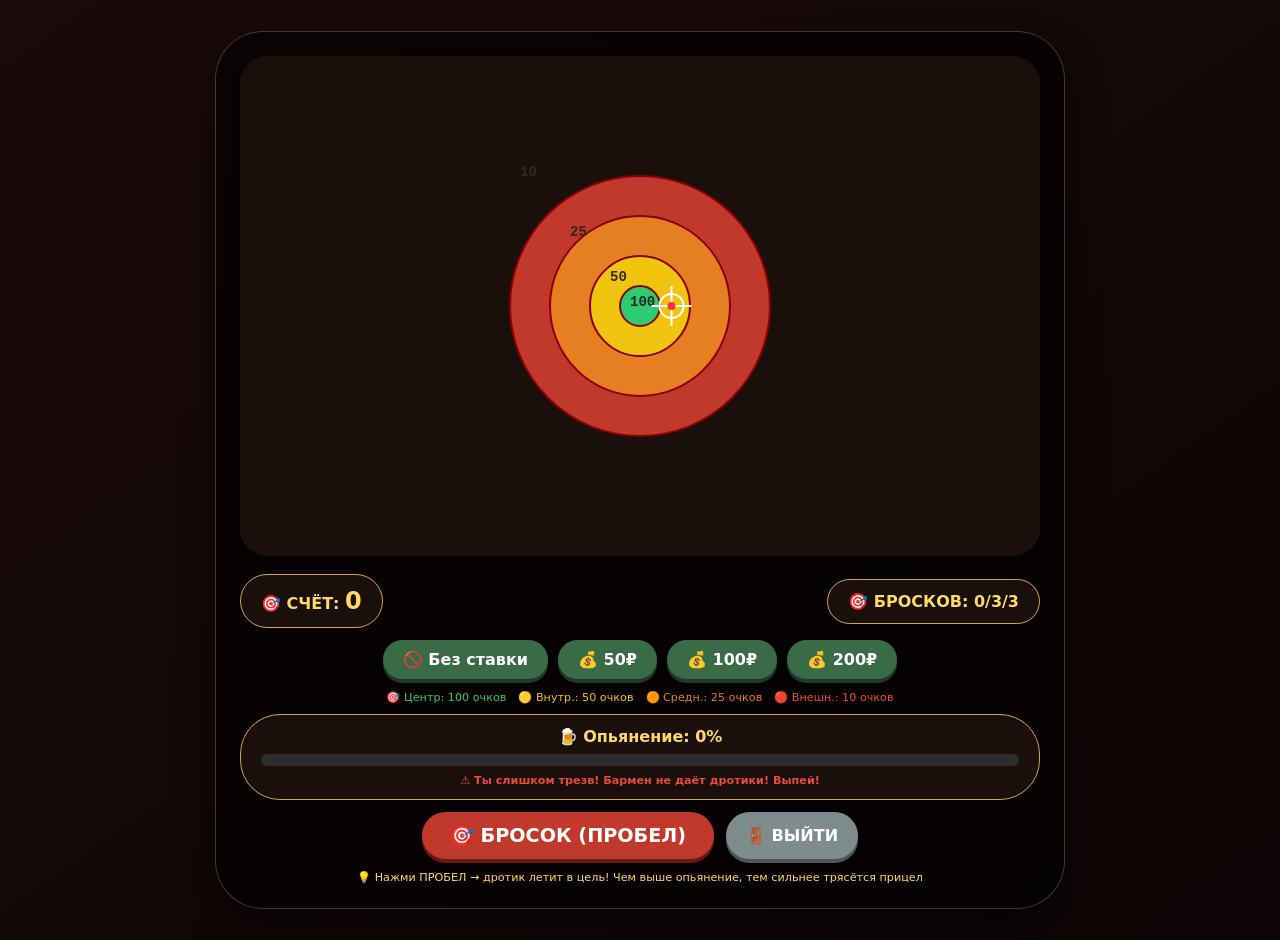
==== darts-game.html @ 914aceb0 "Create darts-game.html" ====
<!DOCTYPE html>
<html lang="ru">
<head>
    <meta charset="UTF-8">
    <meta name="viewport" content="width=device-width, initial-scale=1.0, user-scalable=no">
    <title>Пьяный дротик · Бар Иваново</title>
    <style>
        * {
            user-select: none;
            -webkit-tap-highlight-color: transparent;
        }

        body {
            margin: 0;
            min-height: 100vh;
            background: linear-gradient(145deg, #1a0a0a, #0d0505);
            display: flex;
            justify-content: center;
            align-items: center;
            font-family: 'Segoe UI', 'Roboto', system-ui, sans-serif;
            padding: 20px;
        }

        .game-container {
            background: rgba(0,0,0,0.6);
            border-radius: 48px;
            padding: 24px;
            backdrop-filter: blur(4px);
            box-shadow: 0 20px 35px rgba(0,0,0,0.5);
            border: 1px solid rgba(210, 180, 140, 0.3);
        }

        canvas {
            display: block;
            margin: 0 auto;
            border-radius: 28px;
            box-shadow: 0 8px 18px rgba(0,0,0,0.5);
            cursor: crosshair;
            background: #2a1a0a;
        }

        .info-panel {
            display: flex;
            justify-content: space-between;
            align-items: center;
            margin-top: 18px;
            gap: 20px;
            flex-wrap: wrap;
        }

        .stats-card {
            background: #1a0f0a;
            border-radius: 40px;
            padding: 12px 20px;
            text-align: center;
            color: #ffd966;
            font-weight: bold;
            backdrop-filter: blur(2px);
            border: 1px solid #d6a15a;
        }

        .bet-buttons {
            display: flex;
            gap: 10px;
            flex-wrap: wrap;
            justify-content: center;
            margin: 12px 0;
        }

        button {
            background: #d6a15a;
            border: none;
            font-weight: bold;
            padding: 10px 20px;
            border-radius: 60px;
            font-size: 1rem;
            cursor: pointer;
            color: #2c2b26;
            transition: 0.1s linear;
            box-shadow: 0 4px 0 #6b3f1c;
            font-family: inherit;
        }

        button:active {
            transform: translateY(2px);
            box-shadow: 0 1px 0 #6b3f1c;
        }

        .bet-btn {
            background: #3a6b47;
            box-shadow: 0 4px 0 #1e3a2f;
            color: white;
        }

        .bet-btn.active {
            background: #ffd966;
            color: #1e2a32;
            box-shadow: 0 4px 0 #c9a03d;
        }

        .throw-btn {
            background: #c0392b;
            box-shadow: 0 4px 0 #6b1a0f;
            color: white;
            font-size: 1.2rem;
            padding: 12px 28px;
        }

        .close-game-btn {
            background: #7f8c8d;
            box-shadow: 0 4px 0 #4a5a5a;
            color: white;
        }

        .score-display {
            font-size: 1.5rem;
            font-weight: bold;
            color: #ffd966;
        }

        .intoxication-bar {
            background: #2c2c2c;
            border-radius: 60px;
            height: 12px;
            width: 100%;
            overflow: hidden;
            margin: 8px 0;
        }

        .intoxication-fill {
            height: 100%;
            background: linear-gradient(90deg, #2ecc71, #f39c12, #e74c3c);
            border-radius: 60px;
            transition: width 0.3s ease;
        }

        .target-zone {
            display: flex;
            justify-content: center;
            gap: 12px;
            margin-top: 12px;
            font-size: 0.7rem;
        }

        .zone-bull { color: #2ecc71; }
        .zone-inner { color: #f1c40f; }
        .zone-mid { color: #e67e22; }
        .zone-outer { color: #e74c3c; }

        @keyframes wobble {
            0% { transform: translateX(-5px); }
            100% { transform: translateX(5px); }
        }

        .drunk-effect {
            animation: wobble 0.1s ease-in-out infinite alternate;
        }

        .result-modal {
            position: fixed;
            top: 0;
            left: 0;
            width: 100%;
            height: 100%;
            background: rgba(0,0,0,0.85);
            display: flex;
            align-items: center;
            justify-content: center;
            z-index: 10000;
            backdrop-filter: blur(5px);
        }

        .result-box {
            background: #fef0cf;
            color: #2c2b1f;
            padding: 28px 36px;
            border-radius: 70px 30px 70px 30px;
            text-align: center;
            font-weight: bold;
            font-size: 1.6rem;
            border: 4px solid #c9a03d;
            max-width: 80%;
        }
    </style>
</head>
<body>
<div>
    <div class="game-container">
        <canvas id="gameCanvas" width="800" height="500" style="width:100%; height:auto; max-width:800px; aspect-ratio:800/500"></canvas>
        
        <div class="info-panel">
            <div class="stats-card">
                🎯 СЧЁТ: <span id="scoreValue" class="score-display">0</span>
            </div>
            <div class="stats-card">
                🎯 БРОСКОВ: <span id="throwsCount">0</span>/3
            </div>
        </div>
        
        <div class="bet-buttons">
            <button class="bet-btn" data-bet="0">🚫 Без ставки</button>
            <button class="bet-btn" data-bet="50">💰 50₽</button>
            <button class="bet-btn" data-bet="100">💰 100₽</button>
            <button class="bet-btn" data-bet="200">💰 200₽</button>
        </div>
        
        <div class="target-zone">
            <span class="zone-bull">🎯 Центр: 100 очков</span>
            <span class="zone-inner">🟡 Внутр.: 50 очков</span>
            <span class="zone-mid">🟠 Средн.: 25 очков</span>
            <span class="zone-outer">🔴 Внешн.: 10 очков</span>
        </div>
        
        <div class="stats-card" style="margin: 10px 0;">
            <div>🍺 Опьянение: <span id="intoxicationPercent">0</span>%</div>
            <div class="intoxication-bar">
                <div class="intoxication-fill" id="intoxicationFill" style="width: 0%"></div>
            </div>
            <div id="drunkWarning" style="font-size: 0.7rem; color: #e74c3c;"></div>
        </div>
        
        <div style="display: flex; gap: 12px; justify-content: center; margin-top: 12px;">
            <button id="throwBtn" class="throw-btn">🎯 БРОСОК (ПРОБЕЛ)</button>
            <button id="closeGameBtn" class="close-game-btn">🚪 ВЫЙТИ</button>
        </div>
        <div style="text-align: center; margin-top: 12px; font-size: 0.7rem; color: #ffd966;">
            💡 Нажми ПРОБЕЛ → дротик летит в цель! Чем выше опьянение, тем сильнее трясётся прицел
        </div>
    </div>
</div>

<script>
    (function(){
        // ========== ДАННЫЕ ИЗ РОДИТЕЛЬСКОГО ОКНА ==========
        let gameResultCallback = null;
        let playerIntoxication = 0;
        let playerMoney = 0;
        
        window.setDartsCallbacks = function(onGameEnd, intoxication, money) {
            gameResultCallback = onGameEnd;
            playerIntoxication = intoxication || 0;
            playerMoney = money || 0;
            updateIntoxicationUI();
        };
        
        // ========== CANVAS ==========
        const canvas = document.getElementById('gameCanvas');
        const ctx = canvas.getContext('2d');
        
        canvas.width = 800;
        canvas.height = 500;
        
        // Мишень
        const target = {
            x: 400,
            y: 250,
            bullRadius: 20,    // 100 очков
            innerRadius: 50,   // 50 очков
            midRadius: 90,     // 25 очков
            outerRadius: 130,  // 10 очков
            maxRadius: 160
        };
        
        // Прицел
        let aimX = 400;
        let aimY = 250;
        let aimVelocity = 1.5;
        let aimDirection = 1;
        let wobbleOffset = 0;
        let animationFrame = null;
        
        // Игровое состояние
        let currentScore = 0;
        let throwsLeft = 3;
        let currentBet = 0;
        let currentThrowResult = null;
        let gameActive = true;
        
        // Элементы UI
        const scoreSpan = document.getElementById('scoreValue');
        const throwsSpan = document.getElementById('throwsCount');
        const intoxicationPercentSpan = document.getElementById('intoxicationPercent');
        const intoxicationFillDiv = document.getElementById('intoxicationFill');
        const drunkWarningSpan = document.getElementById('drunkWarning');
        
        function updateIntoxicationUI() {
            const percent = Math.floor(playerIntoxication);
            intoxicationPercentSpan.textContent = percent;
            intoxicationFillDiv.style.width = `${percent}%`;
            
            if (playerIntoxication < 20) {
                drunkWarningSpan.innerHTML = "⚠️ Ты слишком трезв! Бармен не даёт дротики! Выпей!";
                drunkWarningSpan.style.color = "#e74c3c";
            } else if (playerIntoxication >= 80) {
                drunkWarningSpan.innerHTML = "🥴 ОХ... Ты еле стоишь! Удачи попасть! (×2 очков)";
                drunkWarningSpan.style.color = "#ff6600";
            } else if (playerIntoxication >= 50) {
                drunkWarningSpan.innerHTML = "🍺 Мир кружится... Целься аккуратнее!";
                drunkWarningSpan.style.color = "#f39c12";
            } else {
                drunkWarningSpan.innerHTML = "🍻 В самый раз! Можно играть!";
                drunkWarningSpan.style.color = "#2ecc71";
            }
        }
        
        function getAimWobble() {
            if (playerIntoxication < 20) return 0;
            if (playerIntoxication < 40) return 3;
            if (playerIntoxication < 60) return 8;
            if (playerIntoxication < 80) return 15;
            return 25;
        }
        
        function updateAim() {
            if (!gameActive) return;
            
            // Движение прицела
            aimX += aimVelocity * aimDirection;
            if (aimX > 700) { aimX = 700; aimDirection = -1; }
            if (aimX < 100) { aimX = 100; aimDirection = 1; }
            
            // Добавляем "пьяную" тряску
            const wobbleStrength = getAimWobble();
            if (wobbleStrength > 0) {
                wobbleOffset = (Math.sin(Date.now() * 0.015) * wobbleStrength);
                aimX += wobbleOffset;
                aimX = Math.min(700, Math.max(100, aimX));
            }
        }
        
        function getScoreFromPosition(x, y) {
            const dx = x - target.x;
            const dy = y - target.y;
            const dist = Math.sqrt(dx*dx + dy*dy);
            
            if (dist <= target.bullRadius) return 100;
            if (dist <= target.innerRadius) return 50;
            if (dist <= target.midRadius) return 25;
            if (dist <= target.outerRadius) return 10;
            return 0;
        }
        
        function throwDart() {
            if (!gameActive) return;
            if (throwsLeft <= 0) {
                endGame();
                return;
            }
            
            const score = getScoreFromPosition(aimX, aimY);
            let finalScore = score;
            
            // Бонус за сильное опьянение
            if (playerIntoxication >= 80) {
                finalScore = Math.floor(score * 2);
            }
            
            currentScore += finalScore;
            throwsLeft--;
            
            // Анимация попадания
            showHitEffect(aimX, aimY, finalScore);
            
            updateUI();
            
            if (throwsLeft === 0) {
                setTimeout(() => endGame(), 500);
            }
        }
        
        function showHitEffect(x, y, score) {
            // Визуальный эффект
            const effect = document.createElement('div');
            effect.textContent = `+${score}`;
            effect.style.position = 'fixed';
            effect.style.left = (canvas.getBoundingClientRect().left + x) + 'px';
            effect.style.top = (canvas.getBoundingClientRect().top + y) + 'px';
            effect.style.color = '#ffd966';
            effect.style.fontSize = '2rem';
            effect.style.fontWeight = 'bold';
            effect.style.textShadow = '0 0 5px black';
            effect.style.zIndex = '10001';
            effect.style.pointerEvents = 'none';
            effect.style.animation = 'fadeUp 1s ease forwards';
            document.body.appendChild(effect);
            
            const style = document.createElement('style');
            style.textContent = `
                @keyframes fadeUp {
                    0% { opacity: 1; transform: translateY(0); }
                    100% { opacity: 0; transform: translateY(-50px); }
                }
            `;
            document.head.appendChild(style);
            
            setTimeout(() => effect.remove(), 1000);
        }
        
        function updateUI() {
            scoreSpan.textContent = currentScore;
            throwsSpan.textContent = `${3 - throwsLeft}/3`;
        }
        
        function endGame() {
            gameActive = false;
            if (animationFrame) cancelAnimationFrame(animationFrame);
            
            // Расчёт награды
            let rewardMoney = 0;
            let rewardExp = 0;
            
            if (currentScore >= 250) {
                rewardMoney = 150;
                rewardExp = 50;
            } else if (currentScore >= 150) {
                rewardMoney = 80;
                rewardExp = 30;
            } else if (currentScore >= 50) {
                rewardMoney = 30;
                rewardExp = 15;
            } else {
                rewardExp = 5;
            }
            
            // Учитываем ставку
            if (currentBet > 0 && currentScore > 0) {
                const betMultiplier = currentScore >= 200 ? 3 : (currentScore >= 100 ? 2 : 1);
                rewardMoney += currentBet * betMultiplier;
            }
            
            // Штраф за ноль очков
            if (currentScore === 0) {
                rewardExp = -10;
                showResultModal(`💀 ПОЗОР! 💀<br>🎯 Очков: ${currentScore}<br>💀 Опыта: ${rewardExp}`, false);
            } else {
                showResultModal(`🎉 РЕЗУЛЬТАТ 🎉<br>🎯 Очков: ${currentScore}<br>💰 Награда: ${rewardMoney}₽<br>⭐ Опыта: +${rewardExp}`, true);
            }
            
            if (gameResultCallback) {
                gameResultCallback(currentScore > 0, rewardMoney, rewardExp);
            }
        }
        
        function showResultModal(message, isSuccess) {
            const modal = document.createElement('div');
            modal.className = 'result-modal';
            modal.innerHTML = `
                <div class="result-box">
                    ${message}<br><br>
                    <button id="closeResultBtn" style="background:#d48d3b; font-size:1rem; padding:8px 24px;">🎯 ЗАКРЫТЬ</button>
                </div>
            `;
            document.body.appendChild(modal);
            
            const closeBtn = document.getElementById('closeResultBtn');
            closeBtn.addEventListener('click', () => {
                modal.remove();
                window.parent.postMessage('closeDartsGame', '*');
                const closeEvent = new CustomEvent('closeDartsGame');
                window.dispatchEvent(closeEvent);
            });
        }
        
        function drawTarget() {
            // Мишень
            ctx.fillStyle = '#1a0f0a';
            ctx.fillRect(0, 0, canvas.width, canvas.height);
            
            // Внешнее кольцо
            ctx.beginPath();
            ctx.arc(target.x, target.y, target.outerRadius, 0, Math.PI * 2);
            ctx.fillStyle = '#c0392b';
            ctx.fill();
            ctx.strokeStyle = '#8b0000';
            ctx.lineWidth = 2;
            ctx.stroke();
            
            // Среднее кольцо
            ctx.beginPath();
            ctx.arc(target.x, target.y, target.midRadius, 0, Math.PI * 2);
            ctx.fillStyle = '#e67e22';
            ctx.fill();
            ctx.stroke();
            
            // Внутреннее кольцо
            ctx.beginPath();
            ctx.arc(target.x, target.y, target.innerRadius, 0, Math.PI * 2);
            ctx.fillStyle = '#f1c40f';
            ctx.fill();
            ctx.stroke();
            
            // Центр
            ctx.beginPath();
            ctx.arc(target.x, target.y, target.bullRadius, 0, Math.PI * 2);
            ctx.fillStyle = '#2ecc71';
            ctx.fill();
            ctx.stroke();
            
            // Текст очков
            ctx.fillStyle = '#2c2b26';
            ctx.font = 'bold 14px monospace';
            ctx.fillText('10', target.x - 120, target.y - 130);
            ctx.fillText('25', target.x - 70, target.y - 70);
            ctx.fillText('50', target.x - 30, target.y - 25);
            ctx.fillText('100', target.x - 10, target.y);
            
            // Прицел
            ctx.beginPath();
            ctx.arc(aimX, aimY, 12, 0, Math.PI * 2);
            ctx.strokeStyle = '#ffffff';
            ctx.lineWidth = 2;
            ctx.stroke();
            ctx.beginPath();
            ctx.moveTo(aimX - 20, aimY);
            ctx.lineTo(aimX + 20, aimY);
            ctx.moveTo(aimX, aimY - 20);
            ctx.lineTo(aimX, aimY + 20);
            ctx.stroke();
            
            // Красный центр прицела
            ctx.beginPath();
            ctx.arc(aimX, aimY, 4, 0, Math.PI * 2);
            ctx.fillStyle = '#ff3333';
            ctx.fill();
        }
        
        function gameLoop() {
            if (!gameActive) return;
            updateAim();
            drawTarget();
            animationFrame = requestAnimationFrame(gameLoop);
        }
        
        // ========== ИНИЦИАЛИЗАЦИЯ ==========
        function init() {
            updateIntoxicationUI();
            updateUI();
            
            // Обработчики ставок
            document.querySelectorAll('.bet-btn').forEach(btn => {
                btn.addEventListener('click', () => {
                    document.querySelectorAll('.bet-btn').forEach(b => b.classList.remove('active'));
                    btn.classList.add('active');
                    currentBet = parseInt(btn.dataset.bet);
                });
            });
            
            // Кнопка броска
            const throwBtn = document.getElementById('throwBtn');
            throwBtn.addEventListener('click', () => throwDart());
            
            // Кнопка закрытия
            const closeBtn = document.getElementById('closeGameBtn');
            closeBtn.addEventListener('click', () => {
                if (gameResultCallback) gameResultCallback(false, 0, 0);
                window.parent.postMessage('closeDartsGame', '*');
                const closeEvent = new CustomEvent('closeDartsGame');
                window.dispatchEvent(closeEvent);
            });
            
            // Клавиша пробел
            window.addEventListener('keydown', (e) => {
                if (e.code === 'Space') {
                    e.preventDefault();
                    if (gameActive && throwsLeft > 0) throwDart();
                }
            });
            
            gameLoop();
        }
        
        init();
    })();
</script>
</body>
</html>
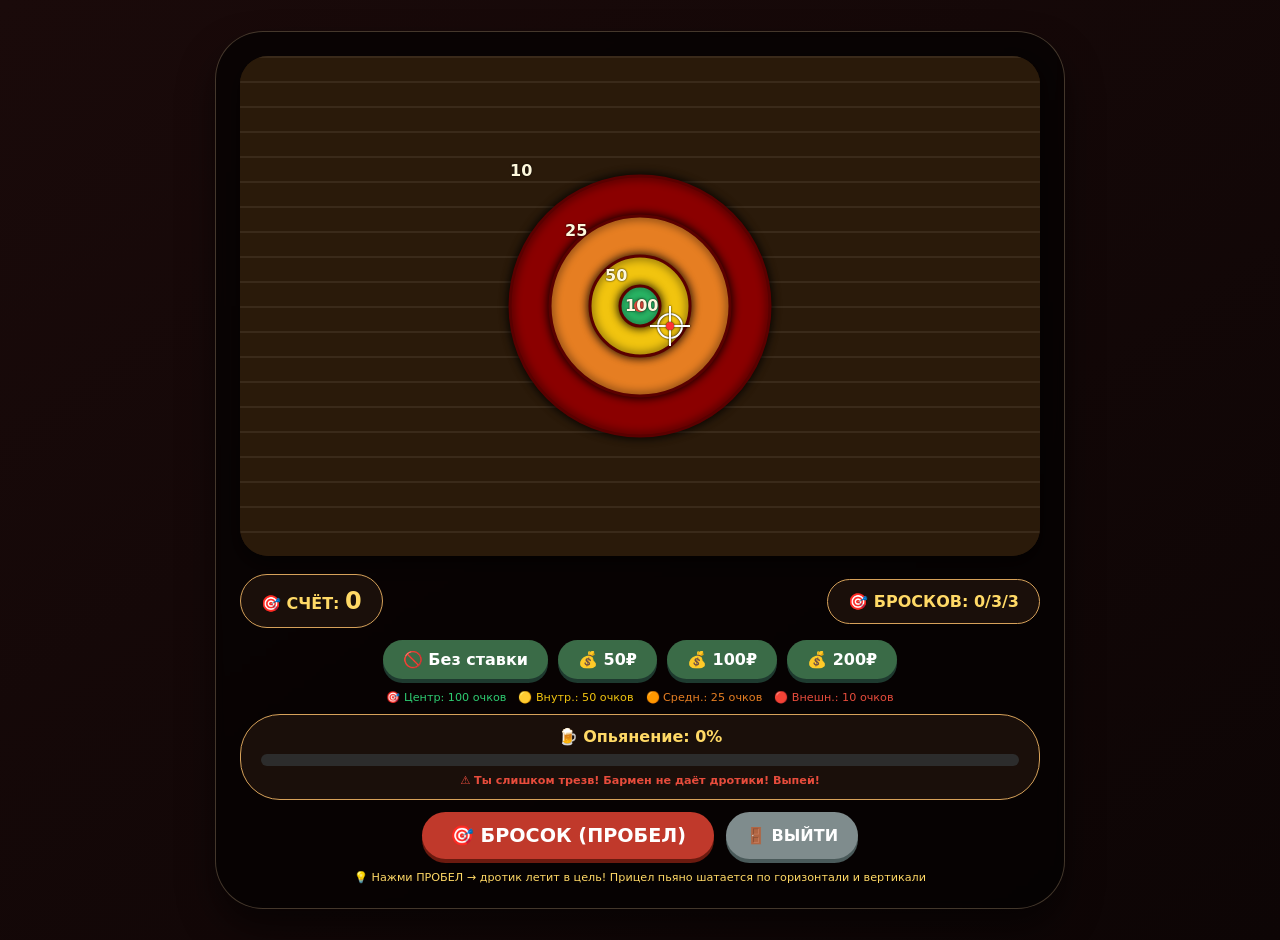
==== commit 3ec11196: "Update darts-game.html" ====
--- a/darts-game.html
+++ b/darts-game.html
@@ -152,10 +152,6 @@
             100% { transform: translateX(5px); }
         }
 
-        .drunk-effect {
-            animation: wobble 0.1s ease-in-out infinite alternate;
-        }
-
         .result-modal {
             position: fixed;
             top: 0;
@@ -224,7 +220,7 @@
             <button id="closeGameBtn" class="close-game-btn">🚪 ВЫЙТИ</button>
         </div>
         <div style="text-align: center; margin-top: 12px; font-size: 0.7rem; color: #ffd966;">
-            💡 Нажми ПРОБЕЛ → дротик летит в цель! Чем выше опьянение, тем сильнее трясётся прицел
+            💡 Нажми ПРОБЕЛ → дротик летит в цель! Прицел пьяно шатается по горизонтали и вертикали
         </div>
     </div>
 </div>
@@ -250,30 +246,48 @@
         canvas.width = 800;
         canvas.height = 500;
         
+        // Фон для дартса
+        const bgImage = new Image();
+        bgImage.src = 'images/darts_bg.jpg';
+        let bgLoaded = false;
+        bgImage.onload = () => {
+            bgLoaded = true;
+            drawTarget();
+        };
+        bgImage.onerror = () => {
+            console.warn('Фон для дротиков не загрузился, используем заливку');
+            bgLoaded = false;
+            drawTarget();
+        };
+        
         // Мишень
         const target = {
             x: 400,
             y: 250,
-            bullRadius: 20,    // 100 очков
-            innerRadius: 50,   // 50 очков
-            midRadius: 90,     // 25 очков
-            outerRadius: 130,  // 10 очков
+            bullRadius: 20,
+            innerRadius: 50,
+            midRadius: 90,
+            outerRadius: 130,
             maxRadius: 160
         };
         
-        // Прицел
+        // ========== НОВЫЕ ПАРАМЕТРЫ ПРИЦЕЛА ==========
         let aimX = 400;
         let aimY = 250;
-        let aimVelocity = 1.5;
-        let aimDirection = 1;
-        let wobbleOffset = 0;
+        let aimVelocityX = 1.2;
+        let aimDirectionX = 1;
+        let aimVelocityY = 0.8;
+        let aimDirectionY = 1;
+        let wobbleOffsetX = 0;
+        let wobbleOffsetY = 0;
+        let randomDrunkJitter = 0;
+        
         let animationFrame = null;
         
         // Игровое состояние
         let currentScore = 0;
         let throwsLeft = 3;
         let currentBet = 0;
-        let currentThrowResult = null;
         let gameActive = true;
         
         // Элементы UI
@@ -311,20 +325,48 @@
             return 25;
         }
         
+        // Случайное изменение направления (эффект "пьяного" дёрганья)
+        function randomDirectionChange() {
+            const changeChance = Math.min(0.3, playerIntoxication / 300);
+            if (Math.random() < changeChance) {
+                aimDirectionX = (Math.random() > 0.5) ? 1 : -1;
+                aimDirectionY = (Math.random() > 0.5) ? 1 : -1;
+                aimVelocityX = 0.8 + Math.random() * 1.2;
+                aimVelocityY = 0.6 + Math.random() * 1.0;
+            }
+        }
+        
         function updateAim() {
             if (!gameActive) return;
             
-            // Движение прицела
-            aimX += aimVelocity * aimDirection;
-            if (aimX > 700) { aimX = 700; aimDirection = -1; }
-            if (aimX < 100) { aimX = 100; aimDirection = 1; }
-            
-            // Добавляем "пьяную" тряску
+            randomDirectionChange();
+            
+            // Движение по горизонтали
+            aimX += aimVelocityX * aimDirectionX;
+            if (aimX > 700) { aimX = 700; aimDirectionX = -1; }
+            if (aimX < 100) { aimX = 100; aimDirectionX = 1; }
+            
+            // Движение по вертикали
+            aimY += aimVelocityY * aimDirectionY;
+            if (aimY > 400) { aimY = 400; aimDirectionY = -1; }
+            if (aimY < 150) { aimY = 150; aimDirectionY = 1; }
+            
             const wobbleStrength = getAimWobble();
             if (wobbleStrength > 0) {
-                wobbleOffset = (Math.sin(Date.now() * 0.015) * wobbleStrength);
-                aimX += wobbleOffset;
+                wobbleOffsetX = (Math.sin(Date.now() * 0.02) * wobbleStrength);
+                wobbleOffsetY = (Math.cos(Date.now() * 0.017) * wobbleStrength * 0.7);
+                aimX += wobbleOffsetX;
+                aimY += wobbleOffsetY;
                 aimX = Math.min(700, Math.max(100, aimX));
+                aimY = Math.min(400, Math.max(150, aimY));
+            }
+            
+            if (playerIntoxication > 60) {
+                randomDrunkJitter = (Math.random() - 0.5) * (playerIntoxication / 20);
+                aimX += randomDrunkJitter;
+                aimY += randomDrunkJitter * 0.5;
+                aimX = Math.min(700, Math.max(100, aimX));
+                aimY = Math.min(400, Math.max(150, aimY));
             }
         }
         
@@ -350,7 +392,6 @@
             const score = getScoreFromPosition(aimX, aimY);
             let finalScore = score;
             
-            // Бонус за сильное опьянение
             if (playerIntoxication >= 80) {
                 finalScore = Math.floor(score * 2);
             }
@@ -358,9 +399,7 @@
             currentScore += finalScore;
             throwsLeft--;
             
-            // Анимация попадания
             showHitEffect(aimX, aimY, finalScore);
-            
             updateUI();
             
             if (throwsLeft === 0) {
@@ -369,7 +408,6 @@
         }
         
         function showHitEffect(x, y, score) {
-            // Визуальный эффект
             const effect = document.createElement('div');
             effect.textContent = `+${score}`;
             effect.style.position = 'fixed';
@@ -392,7 +430,6 @@
                 }
             `;
             document.head.appendChild(style);
-            
             setTimeout(() => effect.remove(), 1000);
         }
         
@@ -405,7 +442,6 @@
             gameActive = false;
             if (animationFrame) cancelAnimationFrame(animationFrame);
             
-            // Расчёт награды
             let rewardMoney = 0;
             let rewardExp = 0;
             
@@ -422,13 +458,11 @@
                 rewardExp = 5;
             }
             
-            // Учитываем ставку
             if (currentBet > 0 && currentScore > 0) {
                 const betMultiplier = currentScore >= 200 ? 3 : (currentScore >= 100 ? 2 : 1);
                 rewardMoney += currentBet * betMultiplier;
             }
             
-            // Штраф за ноль очков
             if (currentScore === 0) {
                 rewardExp = -10;
                 showResultModal(`💀 ПОЗОР! 💀<br>🎯 Очков: ${currentScore}<br>💀 Опыта: ${rewardExp}`, false);
@@ -462,49 +496,65 @@
         }
         
         function drawTarget() {
-            // Мишень
-            ctx.fillStyle = '#1a0f0a';
-            ctx.fillRect(0, 0, canvas.width, canvas.height);
-            
-            // Внешнее кольцо
+            if (!ctx) return;
+            
+            if (bgLoaded && bgImage.complete && bgImage.naturalWidth > 0) {
+                ctx.drawImage(bgImage, 0, 0, canvas.width, canvas.height);
+                ctx.fillStyle = "rgba(0, 0, 0, 0.3)";
+                ctx.fillRect(0, 0, canvas.width, canvas.height);
+            } else {
+                ctx.fillStyle = '#2a1a0a';
+                ctx.fillRect(0, 0, canvas.width, canvas.height);
+                ctx.fillStyle = '#3a2a1a';
+                for (let i = 0; i < 20; i++) {
+                    ctx.fillRect(0, i * 25, canvas.width, 2);
+                }
+            }
+            
+            ctx.shadowBlur = 10;
+            ctx.shadowColor = "black";
+            
             ctx.beginPath();
             ctx.arc(target.x, target.y, target.outerRadius, 0, Math.PI * 2);
-            ctx.fillStyle = '#c0392b';
+            ctx.fillStyle = '#8B0000';
             ctx.fill();
-            ctx.strokeStyle = '#8b0000';
-            ctx.lineWidth = 2;
+            ctx.strokeStyle = '#5a0000';
+            ctx.lineWidth = 3;
             ctx.stroke();
             
-            // Среднее кольцо
             ctx.beginPath();
             ctx.arc(target.x, target.y, target.midRadius, 0, Math.PI * 2);
-            ctx.fillStyle = '#e67e22';
+            ctx.fillStyle = '#E67E22';
             ctx.fill();
             ctx.stroke();
             
-            // Внутреннее кольцо
             ctx.beginPath();
             ctx.arc(target.x, target.y, target.innerRadius, 0, Math.PI * 2);
-            ctx.fillStyle = '#f1c40f';
+            ctx.fillStyle = '#F1C40F';
             ctx.fill();
             ctx.stroke();
             
-            // Центр
             ctx.beginPath();
             ctx.arc(target.x, target.y, target.bullRadius, 0, Math.PI * 2);
-            ctx.fillStyle = '#2ecc71';
+            ctx.fillStyle = '#2ECC71';
             ctx.fill();
             ctx.stroke();
             
-            // Текст очков
-            ctx.fillStyle = '#2c2b26';
-            ctx.font = 'bold 14px monospace';
-            ctx.fillText('10', target.x - 120, target.y - 130);
-            ctx.fillText('25', target.x - 70, target.y - 70);
-            ctx.fillText('50', target.x - 30, target.y - 25);
-            ctx.fillText('100', target.x - 10, target.y);
-            
-            // Прицел
+            ctx.beginPath();
+            ctx.arc(target.x, target.y, 6, 0, Math.PI * 2);
+            ctx.fillStyle = '#E74C3C';
+            ctx.fill();
+            
+            ctx.shadowBlur = 0;
+            
+            ctx.fillStyle = '#FFF8DC';
+            ctx.font = 'bold 16px "Segoe UI", system-ui';
+            ctx.shadowBlur = 2;
+            ctx.fillText('10', target.x - 130, target.y - 130);
+            ctx.fillText('25', target.x - 75, target.y - 70);
+            ctx.fillText('50', target.x - 35, target.y - 25);
+            ctx.fillText('100', target.x - 15, target.y + 5);
+            
             ctx.beginPath();
             ctx.arc(aimX, aimY, 12, 0, Math.PI * 2);
             ctx.strokeStyle = '#ffffff';
@@ -517,11 +567,12 @@
             ctx.lineTo(aimX, aimY + 20);
             ctx.stroke();
             
-            // Красный центр прицела
             ctx.beginPath();
             ctx.arc(aimX, aimY, 4, 0, Math.PI * 2);
             ctx.fillStyle = '#ff3333';
             ctx.fill();
+            
+            ctx.shadowBlur = 0;
         }
         
         function gameLoop() {
@@ -531,12 +582,10 @@
             animationFrame = requestAnimationFrame(gameLoop);
         }
         
-        // ========== ИНИЦИАЛИЗАЦИЯ ==========
         function init() {
             updateIntoxicationUI();
             updateUI();
             
-            // Обработчики ставок
             document.querySelectorAll('.bet-btn').forEach(btn => {
                 btn.addEventListener('click', () => {
                     document.querySelectorAll('.bet-btn').forEach(b => b.classList.remove('active'));
@@ -545,11 +594,9 @@
                 });
             });
             
-            // Кнопка броска
             const throwBtn = document.getElementById('throwBtn');
             throwBtn.addEventListener('click', () => throwDart());
             
-            // Кнопка закрытия
             const closeBtn = document.getElementById('closeGameBtn');
             closeBtn.addEventListener('click', () => {
                 if (gameResultCallback) gameResultCallback(false, 0, 0);
@@ -558,7 +605,6 @@
                 window.dispatchEvent(closeEvent);
             });
             
-            // Клавиша пробел
             window.addEventListener('keydown', (e) => {
                 if (e.code === 'Space') {
                     e.preventDefault();
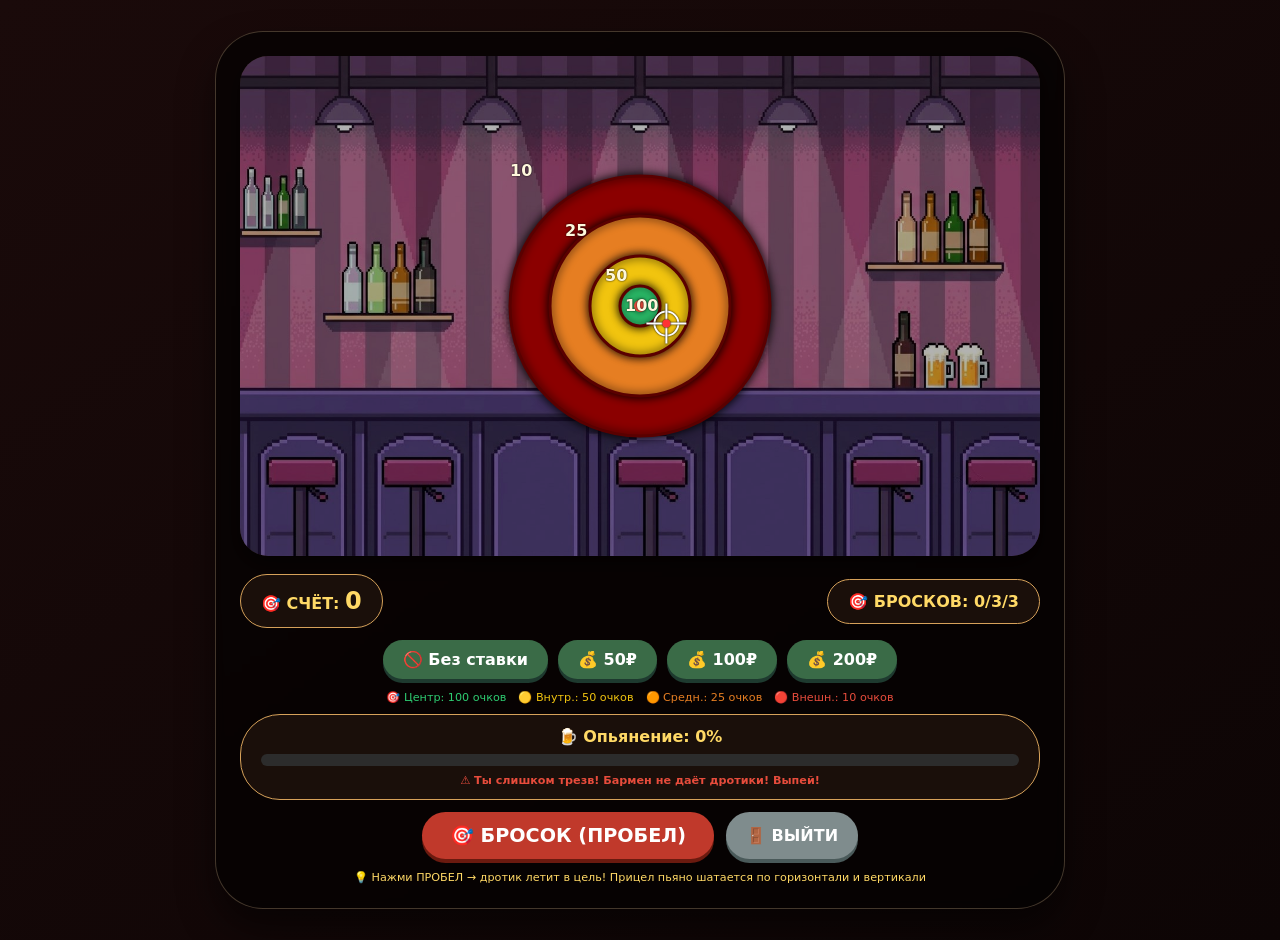
==== commit de48c3d4: "Update darts-game.html" ====
--- a/darts-game.html
+++ b/darts-game.html
@@ -146,11 +146,6 @@
         .zone-inner { color: #f1c40f; }
         .zone-mid { color: #e67e22; }
         .zone-outer { color: #e74c3c; }
-
-        @keyframes wobble {
-            0% { transform: translateX(-5px); }
-            100% { transform: translateX(5px); }
-        }
 
         .result-modal {
             position: fixed;
@@ -271,7 +266,7 @@
             maxRadius: 160
         };
         
-        // ========== НОВЫЕ ПАРАМЕТРЫ ПРИЦЕЛА ==========
+        // Параметры прицела
         let aimX = 400;
         let aimY = 250;
         let aimVelocityX = 1.2;
@@ -325,7 +320,6 @@
             return 25;
         }
         
-        // Случайное изменение направления (эффект "пьяного" дёрганья)
         function randomDirectionChange() {
             const changeChance = Math.min(0.3, playerIntoxication / 300);
             if (Math.random() < changeChance) {
@@ -341,12 +335,10 @@
             
             randomDirectionChange();
             
-            // Движение по горизонтали
             aimX += aimVelocityX * aimDirectionX;
             if (aimX > 700) { aimX = 700; aimDirectionX = -1; }
             if (aimX < 100) { aimX = 100; aimDirectionX = 1; }
             
-            // Движение по вертикали
             aimY += aimVelocityY * aimDirectionY;
             if (aimY > 400) { aimY = 400; aimDirectionY = -1; }
             if (aimY < 150) { aimY = 150; aimDirectionY = 1; }
@@ -597,13 +589,28 @@
             const throwBtn = document.getElementById('throwBtn');
             throwBtn.addEventListener('click', () => throwDart());
             
+            // ===== ИСПРАВЛЕННАЯ КНОПКА ВЫЙТИ =====
             const closeBtn = document.getElementById('closeGameBtn');
-            closeBtn.addEventListener('click', () => {
-                if (gameResultCallback) gameResultCallback(false, 0, 0);
-                window.parent.postMessage('closeDartsGame', '*');
-                const closeEvent = new CustomEvent('closeDartsGame');
-                window.dispatchEvent(closeEvent);
-            });
+            if (closeBtn) {
+                // Создаём новую кнопку, чтобы убрать старые обработчики
+                const newCloseBtn = closeBtn.cloneNode(true);
+                closeBtn.parentNode.replaceChild(newCloseBtn, closeBtn);
+                
+                newCloseBtn.addEventListener('click', (e) => {
+                    e.preventDefault();
+                    console.log('Кнопка ВЫЙТИ нажата');
+                    if (gameResultCallback) {
+                        gameResultCallback(false, 0, 0);
+                    }
+                    // Отправляем сообщение родительскому окну
+                    if (window.parent) {
+                        window.parent.postMessage('closeDartsGame', '*');
+                    }
+                    // Создаём событие для закрытия
+                    const closeEvent = new CustomEvent('closeDartsGame');
+                    window.dispatchEvent(closeEvent);
+                });
+            }
             
             window.addEventListener('keydown', (e) => {
                 if (e.code === 'Space') {
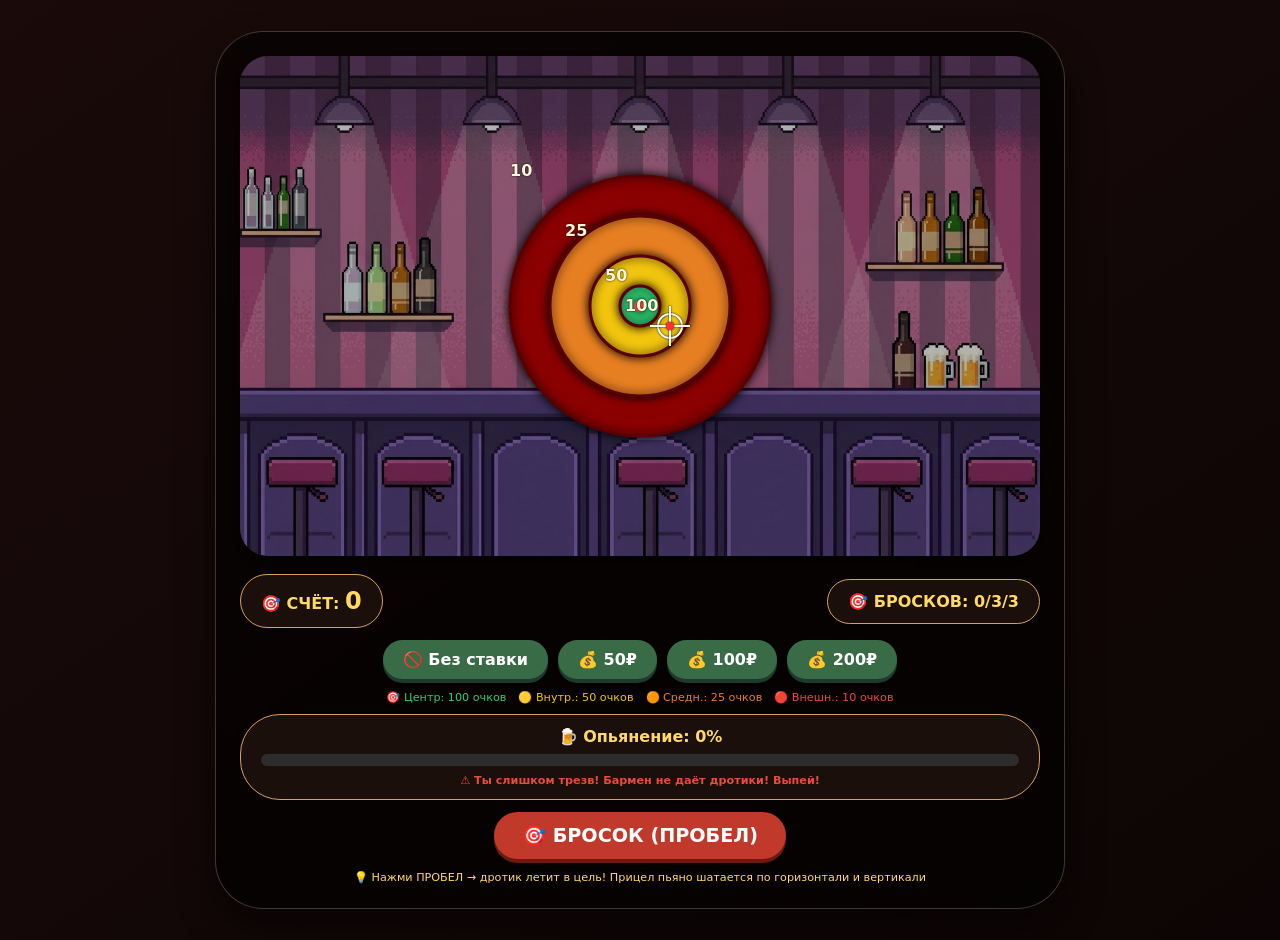
==== commit d5d8e714: "Update darts-game.html" ====
--- a/darts-game.html
+++ b/darts-game.html
@@ -212,7 +212,6 @@
         
         <div style="display: flex; gap: 12px; justify-content: center; margin-top: 12px;">
             <button id="throwBtn" class="throw-btn">🎯 БРОСОК (ПРОБЕЛ)</button>
-            <button id="closeGameBtn" class="close-game-btn">🚪 ВЫЙТИ</button>
         </div>
         <div style="text-align: center; margin-top: 12px; font-size: 0.7rem; color: #ffd966;">
             💡 Нажми ПРОБЕЛ → дротик летит в цель! Прицел пьяно шатается по горизонтали и вертикали
@@ -589,28 +588,7 @@
             const throwBtn = document.getElementById('throwBtn');
             throwBtn.addEventListener('click', () => throwDart());
             
-            // ===== ИСПРАВЛЕННАЯ КНОПКА ВЫЙТИ =====
-            const closeBtn = document.getElementById('closeGameBtn');
-            if (closeBtn) {
-                // Создаём новую кнопку, чтобы убрать старые обработчики
-                const newCloseBtn = closeBtn.cloneNode(true);
-                closeBtn.parentNode.replaceChild(newCloseBtn, closeBtn);
-                
-                newCloseBtn.addEventListener('click', (e) => {
-                    e.preventDefault();
-                    console.log('Кнопка ВЫЙТИ нажата');
-                    if (gameResultCallback) {
-                        gameResultCallback(false, 0, 0);
-                    }
-                    // Отправляем сообщение родительскому окну
-                    if (window.parent) {
-                        window.parent.postMessage('closeDartsGame', '*');
-                    }
-                    // Создаём событие для закрытия
-                    const closeEvent = new CustomEvent('closeDartsGame');
-                    window.dispatchEvent(closeEvent);
-                });
-            }
+        
             
             window.addEventListener('keydown', (e) => {
                 if (e.code === 'Space') {
